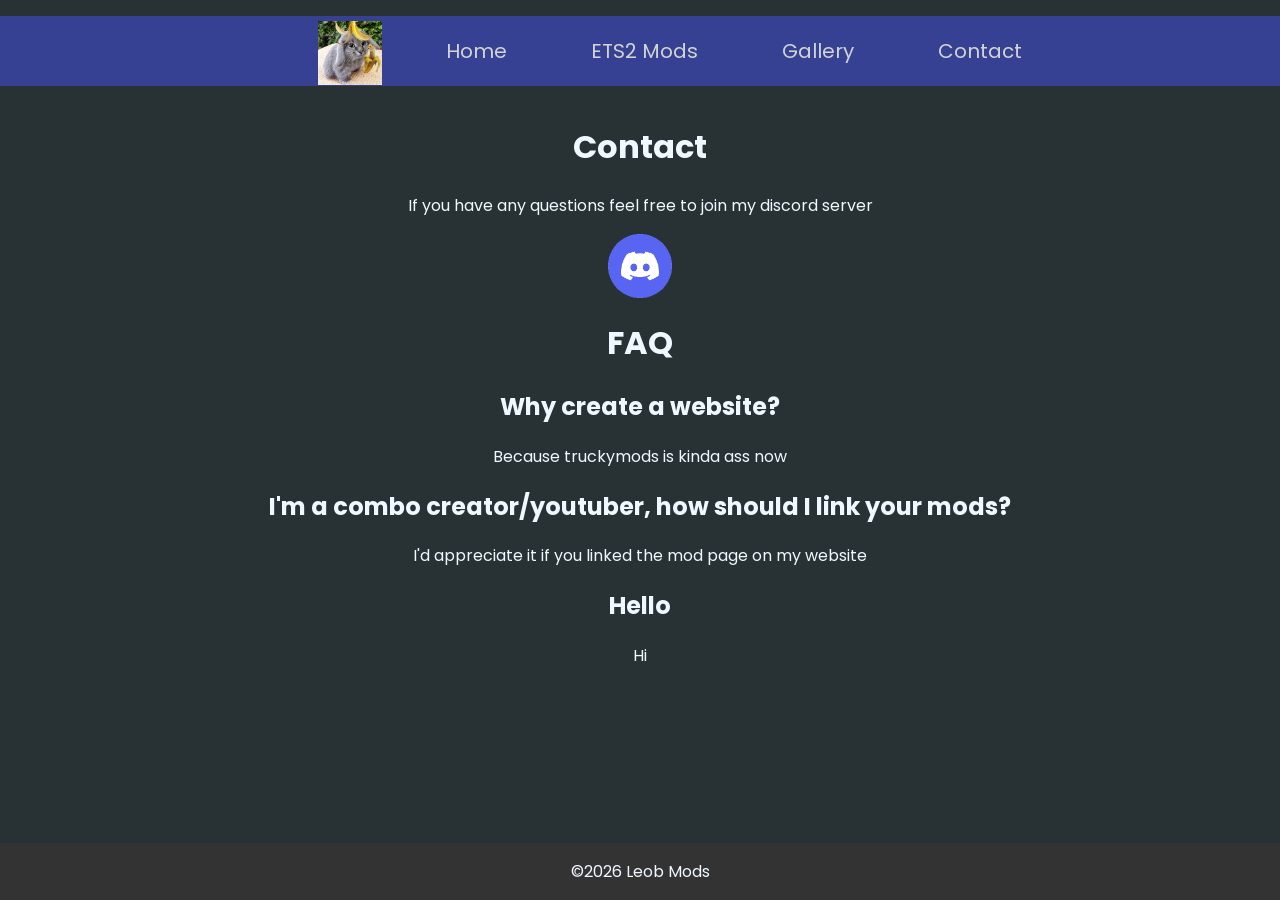
==== contact.html @ c5696eaa "fixed oops" ====
<!DOCTYPE html>
<html lang ="en">
    <head>
        <meta charset="UTF-8">
        <link rel="stylesheet" type="text/css" href="style.css">
        <title>Contact</title>
    </head>
    <body>
        <nav>
            <ul>
                <li><img src="images/salty.png" id="web_logo" alt="Webpage logo" width="64" height="64"></li>
                <li><a href="index.html">Home</a></li>
                <li><a href="ets2mods.html">ETS2 Mods</a></li>
                <li><a href="gallery.html">Gallery</a></li>
                <li><a href="contact.html">Contact</a></li>

            </ul>
        </nav>

        <div class = "centred">
            <h1>Contact</h1>
            <p>If you have any questions feel free to join my discord server</p>
            <a href="https://discord.gg/t8HbK9TgAt" target="_blank"><img src="images/discord.png" id="web_logo" alt="Webpage logo" width="64" height="64"></a>
            <h1>FAQ</h1>
            <h2>Why create a website?</h2>
            <p>Because truckymods is kinda ass now</p>
            <h2>I'm a combo creator/youtuber, how should I link your mods?</h2>
            <p>I'd appreciate it if you linked the mod page on my website</p>
            <h2>Hello</h2>
            <p>Hi</p>
        </div>
        <footer>
            <p>
                ©2026 Leob Mods 
            </p>
        </footer>
    </body>
</html>
---- style.css ----
@import url("https://fonts.googleapis.com/css2?family=Poppins&display=swap");

html {
    height: 100%;
}

body {
    background-color: rgb(40, 50, 53);
    padding: 0%;
    margin: 0%;
    font-family: "Poppins";
    display: flex;
    flex-direction: column;
    min-height: 100%;
}

nav {
    margin: 0%;
    padding: 0%;
}

ul {
    list-style: none;
    background-color: rgb(54, 65, 148);
    text-align: center;
}

ul li {
    display: inline-block;
    position: relative;
    z-index: 5;
    padding-left: 40px;
}

ul li a {
    display: block;
    padding: 20px;
    color: lightgrey;
    text-decoration: none;
    text-align: center;
    font-size: 20px;
}

li {
    color: lightgrey;
    font-size: 20px;
}

a {
    padding: 0%
}

ul li ul.dropdown li {
    display: block;
    padding: 0;
}

ul li ul.dropdown {
    background-color: grey;
    position: absolute;
    z-index: 999;
    display: none;
    margin: 0;
    padding: 0;
}

ul li a:hover {
    background: rgb(59, 59, 59);
    transition: 0.3s;
}

ul li:hover ul.dropdown {
    display: block;
}

#web_logo {
    vertical-align: middle;
    padding: 0%;
    margin: 0%;
}

.flexbox {
    padding-left: 10%;
    min-height: 400px;
    display: flex;
    gap: 20px;
    flex-wrap: wrap;
    align-items: flex-start;
    align-content: flex-start;
}

.box {
    width: 500px;
    background-color: rgb(0, 0, 0);
    border: 2px solid black;
}

.box img {
    max-width: 100%; 
    height: auto;
    display: block;
}

.mod-title {
    padding: 0px;
    margin: 0;
    font-size: larger;
    text-align: center;
    color: rgb(189, 189, 189);
    text-decoration: none;
}

.mod-title, a:hover, a:visited, a:link, a:active {
    text-decoration: none;

}

.mod-card p {
    padding: 0 10px 10px 10px; 
    margin: 0; 
    font-size: medium; 
    text-align: center; 
    color: #333; 
}

/* Style page content */
.main {
  margin-left: 160px; /* Same as the width of the sidebar */
  padding: 0px 10px;
}

/* On smaller screens, where height is less than 450px, change the style of the sidebar (less padding and a smaller font size) */
@media screen and (max-height: 450px) {
  .sidenav {padding-top: 15px;}
  .sidenav a {font-size: 18px;}
}

.loginbox {
    width: 400px;
    height: 500px;
    background-color: rgb(189, 189, 189);
    max-width: fit-content;
    margin-inline: auto;
}

.loginboxdetails {
    padding: 5px;
    margin: 5px;
}

/* ── Mod detail page (mod.html) ── */
.mod-detail {
    max-width: 1400px;
    margin: 40px auto;
    padding: 0 20px;
}

.mod-detail-hero {
    width: 100%;
    height: auto;
    display: block;
}

.mod-detail-body {
    padding: 20px 0;
}

.mod-detail-back {
    display: inline-block;
    margin-bottom: 16px;
    color: lightgrey;
}

.mod-detail-meta {
    color: lightgrey;
    margin: 4px 0 16px;
}

.mod-detail-desc {
    color: lightgrey;
    margin-bottom: 20px;
}

.mod-detail-download {
    display: inline-block;
    padding: 10px 24px;
    color: lightgrey;
    text-decoration: none;
    border: 1px solid lightgrey;
}

/* ── Mod detail page (mod.html) ── */
.mod-detail {
    max-width: 1400px;
    margin: 40px auto;
    padding: 0 20px;
}

.mod-detail-hero {
    width: 100%;
    height: auto;
    display: block;
}

.mod-detail-body {
    padding: 20px 0;
}

.mod-detail-back {
    display: inline-block;
    margin-bottom: 16px;
    color: lightgrey;
}

.mod-detail-meta {
    color: lightgrey;
    margin: 4px 0 16px;
}

.mod-detail-desc {
    color: lightgrey;
    margin-bottom: 20px;
}

.mod-detail-download {
    display: inline-block;
    padding: 10px 24px;
    color: lightgrey;
    text-decoration: none;
    border: 1px solid lightgrey;
}

/* ── Mod detail: image + sidebar layout ── */
.mod-detail-top {
    display: flex;
    gap: 20px;
    align-items: flex-start;
    margin-bottom: 20px;
}

.mod-detail-images {
    flex: 4;
}

.mod-detail-sidebar {
    flex: 1;
}

/* Thumbnail strip */
.mod-thumbs {
    display: flex;
    gap: 8px;
    margin-top: 8px;
    flex-wrap: wrap;
}

.mod-thumb {
    width: 80px;
    height: 50px;
    object-fit: cover;
    cursor: pointer;
    opacity: 0.5;
}

.mod-thumb-active {
    opacity: 1;
    outline: 2px solid lightgrey;
}

/* Download list */
.mod-detail-downloads {
    display: flex;
    margin-top: 16px;
}

.mod-detail-download {
    background-color: green;
}

/* ── Filter bar ── */
#filter-bar {
    padding: 16px 10%;
    text-align: center;
}

.filter-btn, button {
    background: none;
    border: 1px solid lightgrey;
    color: lightgrey;
    padding: 6px 16px;
    margin-right: 8px;
    cursor: pointer;
    font-family: "Poppins";
    font-size: 14px;
}

.filter-btn-active, button:hover {
    background: lightgrey;
    background-color: #364194;
    transition: 0.3s;
}

footer {
    background-color: #333;
    width: 100%;
    display: flex;
    margin-top: auto;
}

footer p {
    text-align: center;
    font-family: "Poppins";
    font-size: 16px;
    color: aliceblue;
    display: block;
    margin-left: auto;
    margin-right: auto;
}

.centred {
    text-align: center;
    color: aliceblue;
    padding: 0%;
    margin: 0%;
}

.changelog-entry {
    color: lightgrey;
    padding: 4px 0;
}
 
.changelog-entry ul {
    background: none;
    text-align: left;
    padding-left: 20px;
    margin: 4px 0;
}
 
.changelog-entry ul li {
    display: list-item;
    color: lightgrey;
    font-size: 14px;
    padding: 0;
}
 
.changelog-divider {
    border: none;
    border-top: 1px solid #444;
    margin: 12px 0;
}
 
/* ── Mod author ── */
.mod-detail-author {
    color: #aaa;
    font-size: 18px;
    margin: 2px 0 8px;
}
 
/* ── Changelog entry layout ── */
.changelog-entry-header {
    display: flex;
    align-items: flex-start;
    gap: 16px;
}
 
.changelog-entry-body {
    flex: 1;
}
 
.changelog-download {
    flex-shrink: 0;
    white-space: nowrap;
    align-self: flex-start;
}

.gallery {
    display: flex;
    flex-direction: column;
    justify-content: center;
    align-items: center;
    gap: 20px;
}

.gallery img {
    max-width: 100%;
    height: auto;
}
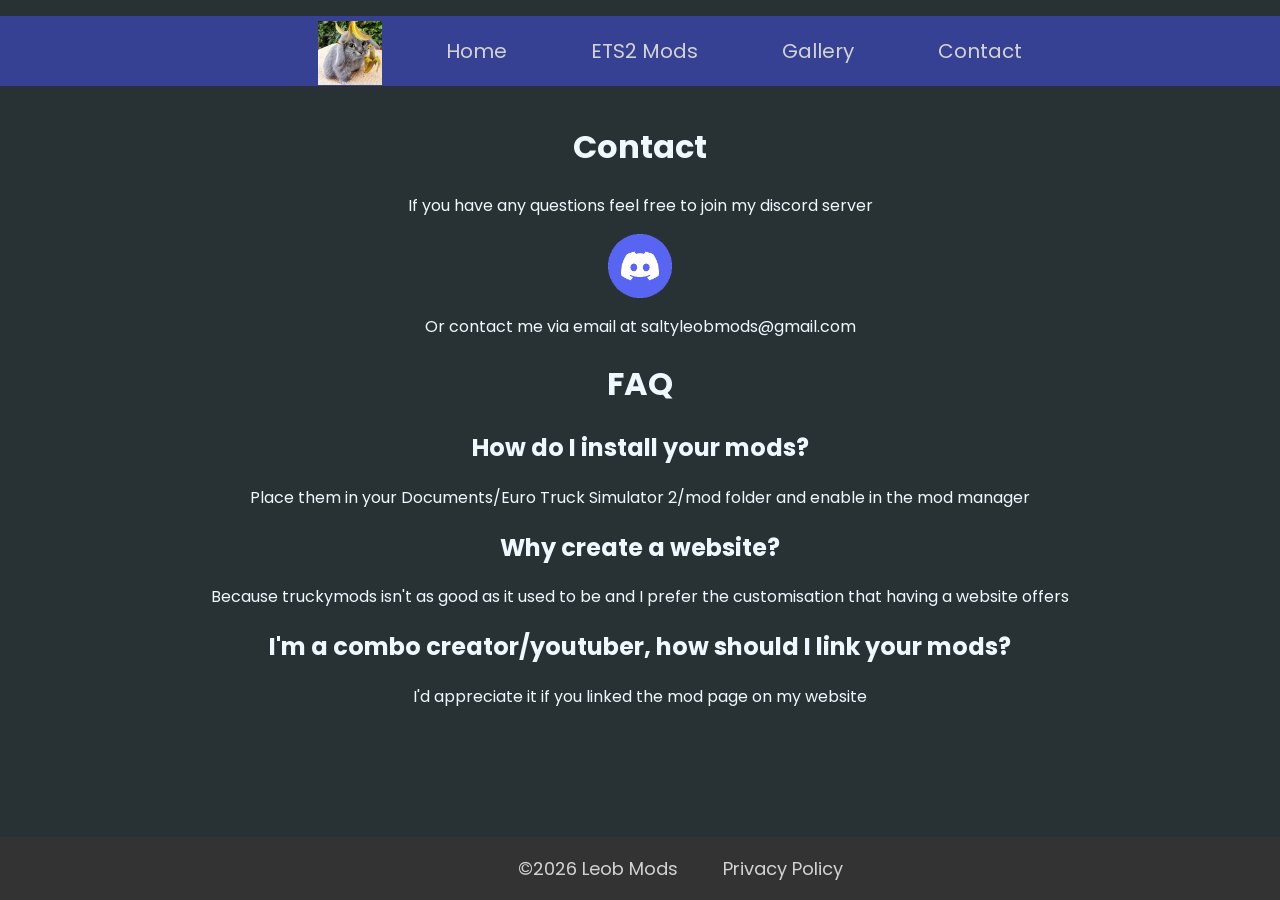
==== commit d798ae24: "Made some changes" ====
--- a/contact.html
+++ b/contact.html
@@ -2,17 +2,21 @@
 <html lang ="en">
     <head>
         <meta charset="UTF-8">
+        <meta name="description" content="Leob Mods - Euro Truck Simulator 2 mods, including ETS2 Global Background Maps, EAA Rescaled, and Caribbean.">
+        <meta name="keywords" content="ETS2 Mods, Euro Truck Simulator 2, Global Background Map, EAA Rescaled, Project Caribbean, SaltySeeds06, saltyleob, leob, DanielV8">
         <link rel="stylesheet" type="text/css" href="style.css">
+        <script async src="https://pagead2.googlesyndication.com/pagead/js/adsbygoogle.js?client=ca-pub-8929085581911745"
+     crossorigin="anonymous"></script>
         <title>Contact</title>
     </head>
     <body>
         <nav>
             <ul>
                 <li><img src="images/salty.png" id="web_logo" alt="Webpage logo" width="64" height="64"></li>
-                <li><a href="index.html">Home</a></li>
-                <li><a href="ets2mods.html">ETS2 Mods</a></li>
-                <li><a href="gallery.html">Gallery</a></li>
-                <li><a href="contact.html">Contact</a></li>
+                <li><a href="./">Home</a></li>
+                <li><a href="./ets2mods">ETS2 Mods</a></li>
+                <li><a href="./gallery">Gallery</a></li>
+                <li><a href="./contact">Contact</a></li>
 
             </ul>
         </nav>
@@ -20,19 +24,21 @@
         <div class = "centred">
             <h1>Contact</h1>
             <p>If you have any questions feel free to join my discord server</p>
-            <a href="https://discord.gg/t8HbK9TgAt" target="_blank"><img src="images/discord.png" id="web_logo" alt="Webpage logo" width="64" height="64"></a>
+            <a href="https://discord.gg/t8HbK9TgAt" target="_blank"><img src="images/discord.png" id="web_logo" alt="Discord Icon" width="64" height="64"></a>
+            <p>Or contact me via email at saltyleobmods@gmail.com</p>
             <h1>FAQ</h1>
+            <h2>How do I install your mods?</h2>
+            <p>Place them in your Documents/Euro Truck Simulator 2/mod folder and enable in the mod manager</p>
             <h2>Why create a website?</h2>
-            <p>Because truckymods is kinda ass now</p>
+            <p>Because truckymods isn't as good as it used to be and I prefer the customisation that having a website offers</p>
             <h2>I'm a combo creator/youtuber, how should I link your mods?</h2>
             <p>I'd appreciate it if you linked the mod page on my website</p>
-            <h2>Hello</h2>
-            <p>Hi</p>
         </div>
         <footer>
-            <p>
-                ©2026 Leob Mods 
-            </p>
+            <ul>
+                <li>©2026 Leob Mods </li>
+                <li><a href="./privacy">Privacy Policy</a></li>
+            </ul>
         </footer>
     </body>
 </html>
--- a/style.css
+++ b/style.css
@@ -307,14 +307,31 @@
     margin-top: auto;
 }
 
-footer p {
+footer ul {
     text-align: center;
     font-family: "Poppins";
-    font-size: 16px;
+    font-size: 18px;
     color: aliceblue;
     display: block;
     margin-left: auto;
     margin-right: auto;
+    background-color: #333;
+}
+
+footer ul li {
+    display: inline-block;
+    position: relative;
+    font-size: 18px;
+    z-index: 5;
+}
+
+footer ul li a {
+    display: block;
+    padding: 0%;
+    color: lightgrey;
+    text-decoration: none;
+    text-align: center;
+    font-size: 18px;
 }
 
 .centred {
@@ -384,4 +401,13 @@
 .gallery img {
     max-width: 100%;
     height: auto;
+}
+
+.textbox {
+    display: flex;
+    flex-direction: column;
+    align-items: center;
+    justify-content: center;
+    width: 100%;
+    height: 200px;
 }
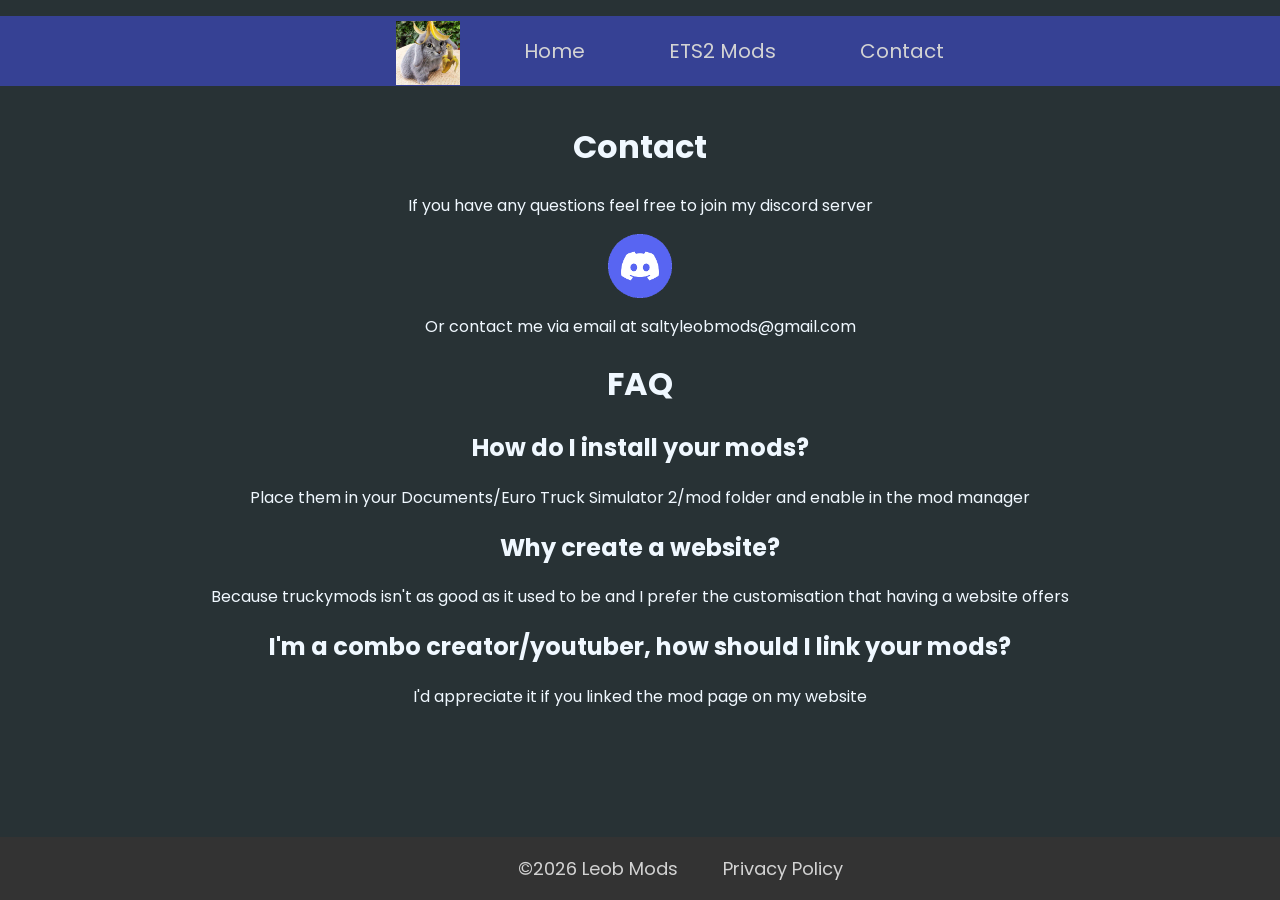
==== commit 6a67d407: "Hehe" ====
--- a/contact.html
+++ b/contact.html
@@ -4,6 +4,7 @@
         <meta charset="UTF-8">
         <meta name="description" content="Leob Mods - Euro Truck Simulator 2 mods, including ETS2 Global Background Maps, EAA Rescaled, and Caribbean.">
         <meta name="keywords" content="ETS2 Mods, Euro Truck Simulator 2, Global Background Map, EAA Rescaled, Project Caribbean, SaltySeeds06, saltyleob, leob, DanielV8">
+        <link rel="icon" type="image/x-icon" href="images/salty.ico">
         <link rel="stylesheet" type="text/css" href="style.css">
         <script async src="https://pagead2.googlesyndication.com/pagead/js/adsbygoogle.js?client=ca-pub-8929085581911745"
      crossorigin="anonymous"></script>
@@ -15,7 +16,6 @@
                 <li><img src="images/salty.png" id="web_logo" alt="Webpage logo" width="64" height="64"></li>
                 <li><a href="./">Home</a></li>
                 <li><a href="./ets2mods">ETS2 Mods</a></li>
-                <li><a href="./gallery">Gallery</a></li>
                 <li><a href="./contact">Contact</a></li>
 
             </ul>
--- a/style.css
+++ b/style.css
@@ -410,4 +410,20 @@
     justify-content: center;
     width: 100%;
     height: 200px;
-}+}
+
+#search-input {
+    background: none;
+    border: 1px solid lightgrey;
+    color: lightgrey;
+    padding: 6px 16px;
+    margin-right: 8px;
+    font-family: "Poppins";
+    font-size: 14px;
+    width: 100px;
+    outline: none;
+}
+ 
+#search-input::placeholder {
+    color: #999;
+}
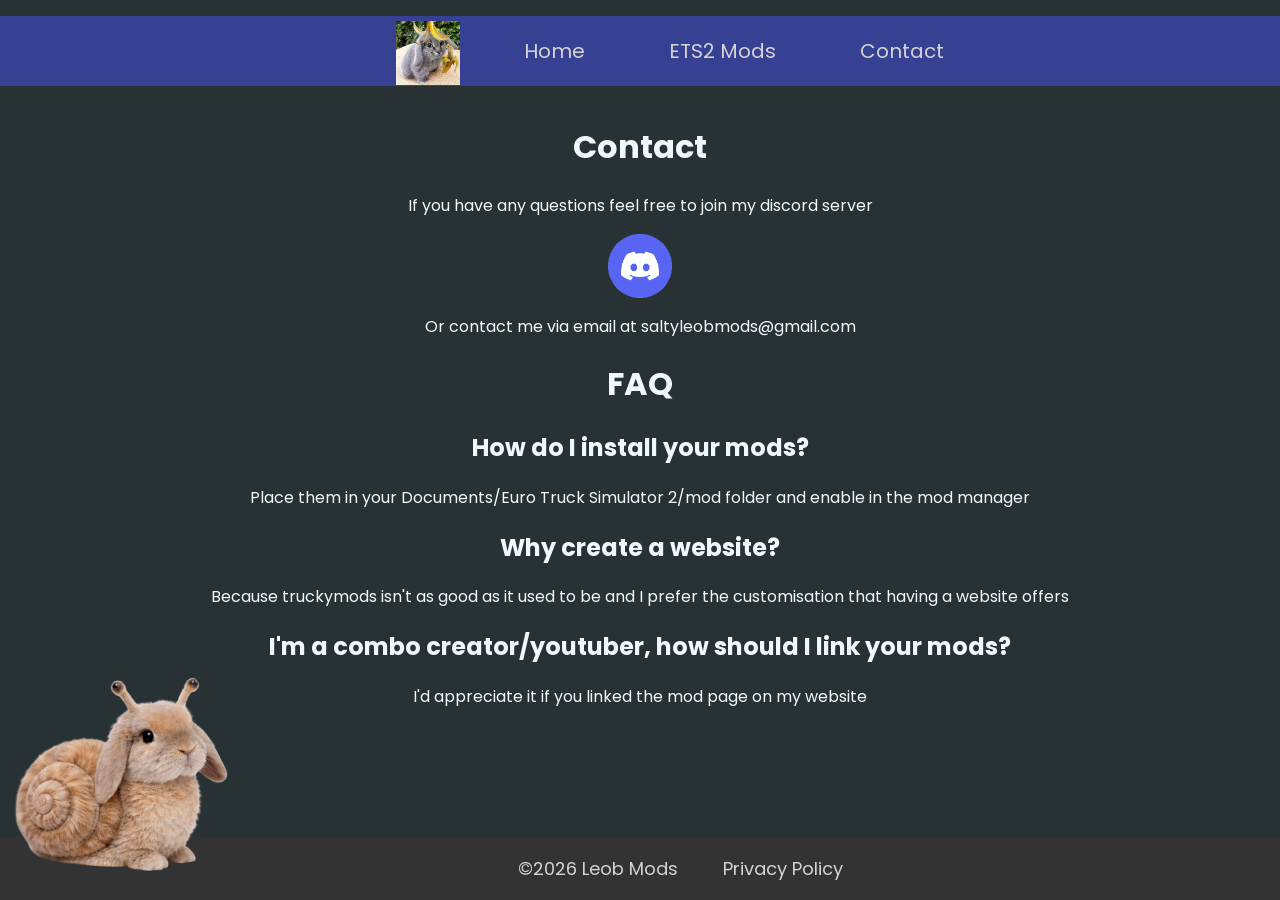
==== commit 1481a314: "new website update tomorrow" ====
--- a/contact.html
+++ b/contact.html
@@ -40,5 +40,6 @@
                 <li><a href="./privacy">Privacy Policy</a></li>
             </ul>
         </footer>
+        <a href="https://soramods.pl/"><img src="images/sora2.png" id="corner-image" alt="Corner decoration" width="250" height="250"></a>
     </body>
 </html>
--- a/style.css
+++ b/style.css
@@ -427,3 +427,35 @@
 #search-input::placeholder {
     color: #999;
 }
+
+#corner-image {
+    position: fixed;
+    bottom: 0;
+    left: 0;
+    z-index: 10;
+    transition: transform 0.3s ease, filter 0.3s ease;
+    cursor: pointer;
+}
+
+#corner-image:hover {
+    transform: scale(1.05);
+    filter: drop-shadow(0 8px 16px rgba(0,0,0,0.5));
+}
+
+/* ── Mod thumbnail version badge ── */
+.mod-thumb-wrapper {
+    position: relative;
+}
+ 
+.mod-compat-badge {
+    position: absolute;
+    top: 8px;
+    left: 8px;
+    background-color: rgba(0, 0, 0, 0.65);
+    color: lightgrey;
+    font-family: "Poppins";
+    font-size: 14px;
+    padding: 2px 6px;
+    border: 1px solid #555;
+    pointer-events: none;
+}
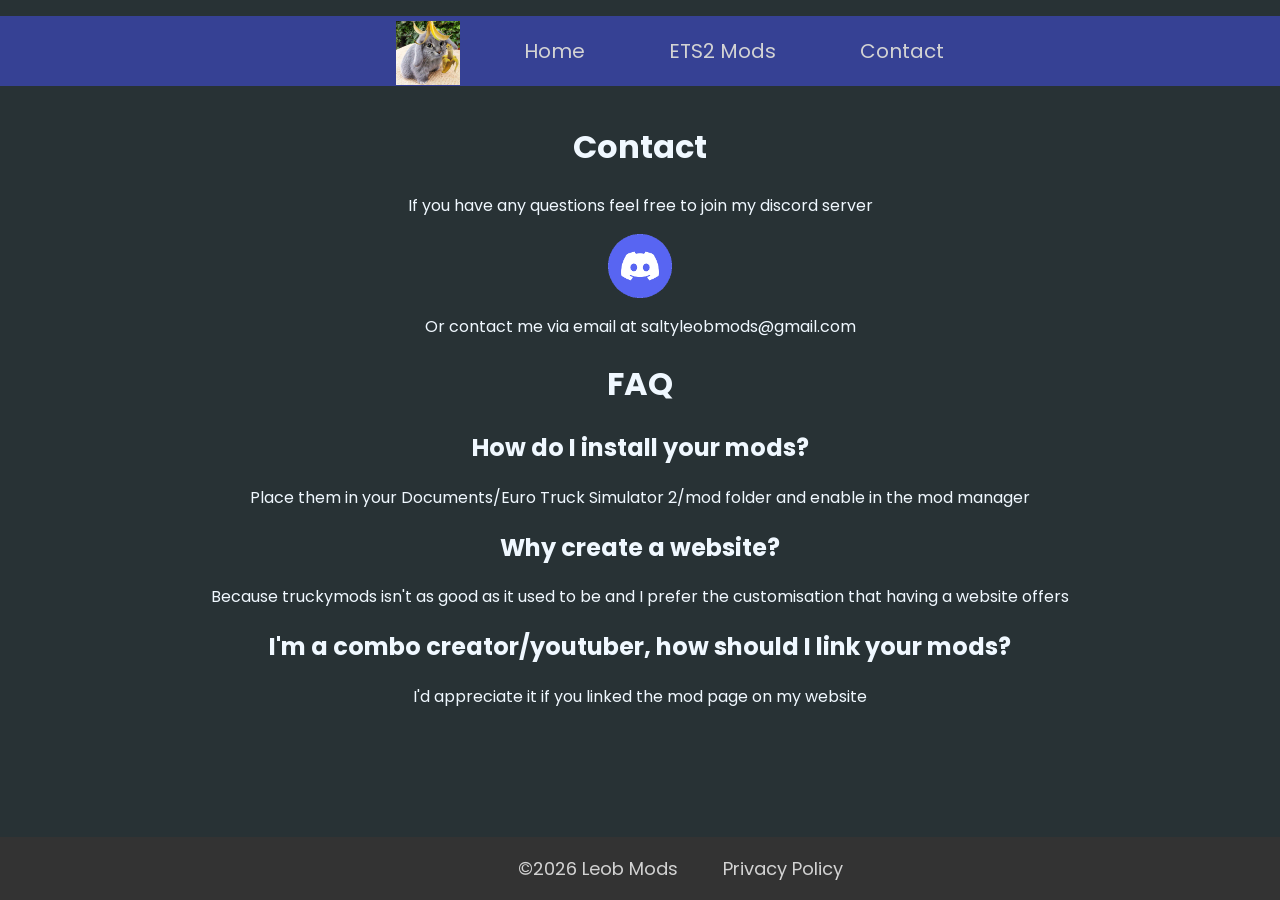
==== commit e2e76092: "fiks" ====
--- a/contact.html
+++ b/contact.html
@@ -40,6 +40,5 @@
                 <li><a href="./privacy">Privacy Policy</a></li>
             </ul>
         </footer>
-        <a href="https://soramods.pl/"><img src="images/sora2.png" id="corner-image" alt="Corner decoration" width="250" height="250"></a>
     </body>
 </html>
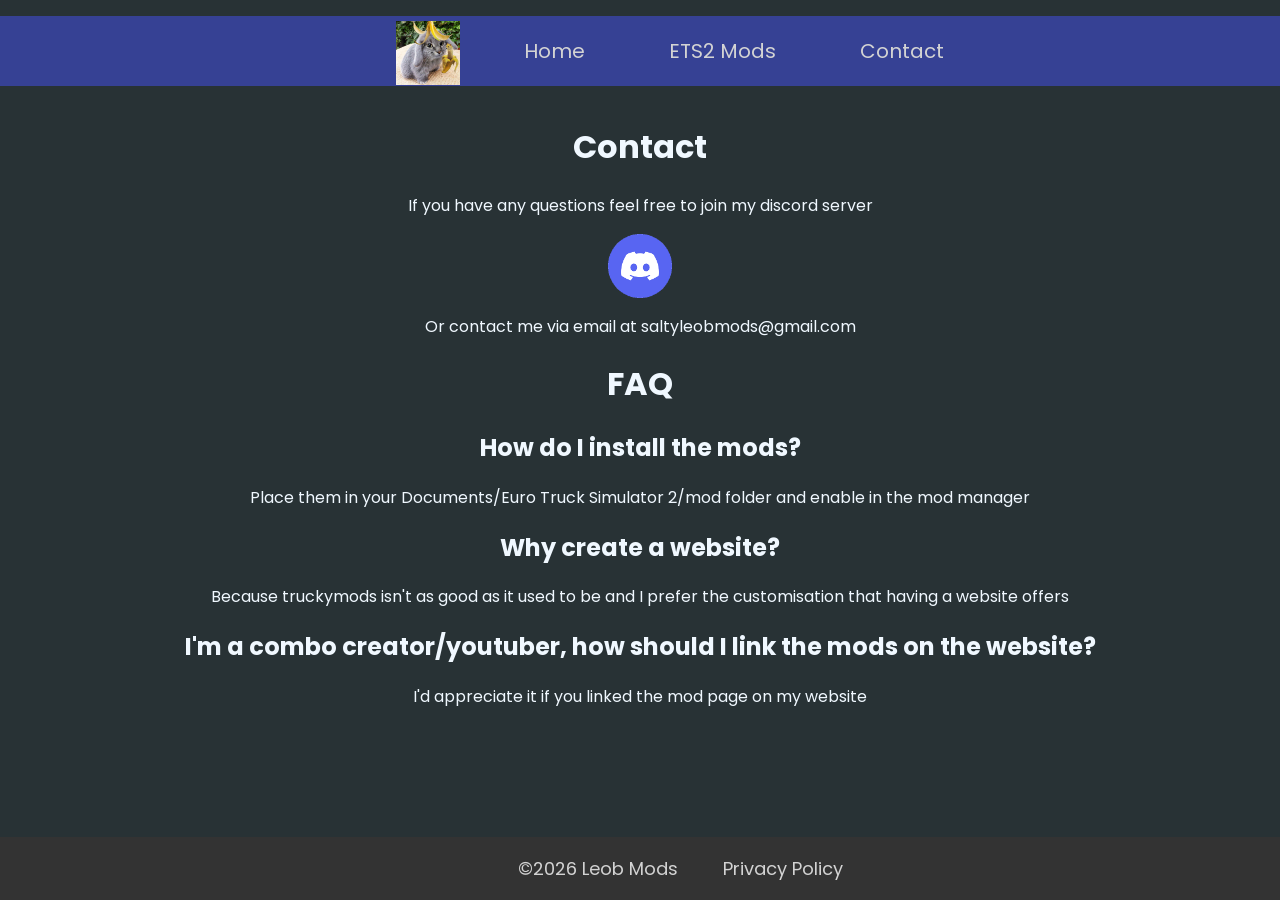
==== commit d8584023: "fix" ====
--- a/contact.html
+++ b/contact.html
@@ -27,11 +27,11 @@
             <a href="https://discord.gg/t8HbK9TgAt" target="_blank"><img src="images/discord.png" id="web_logo" alt="Discord Icon" width="64" height="64"></a>
             <p>Or contact me via email at saltyleobmods@gmail.com</p>
             <h1>FAQ</h1>
-            <h2>How do I install your mods?</h2>
+            <h2>How do I install the mods?</h2>
             <p>Place them in your Documents/Euro Truck Simulator 2/mod folder and enable in the mod manager</p>
             <h2>Why create a website?</h2>
             <p>Because truckymods isn't as good as it used to be and I prefer the customisation that having a website offers</p>
-            <h2>I'm a combo creator/youtuber, how should I link your mods?</h2>
+            <h2>I'm a combo creator/youtuber, how should I link the mods on the website?</h2>
             <p>I'd appreciate it if you linked the mod page on my website</p>
         </div>
         <footer>
